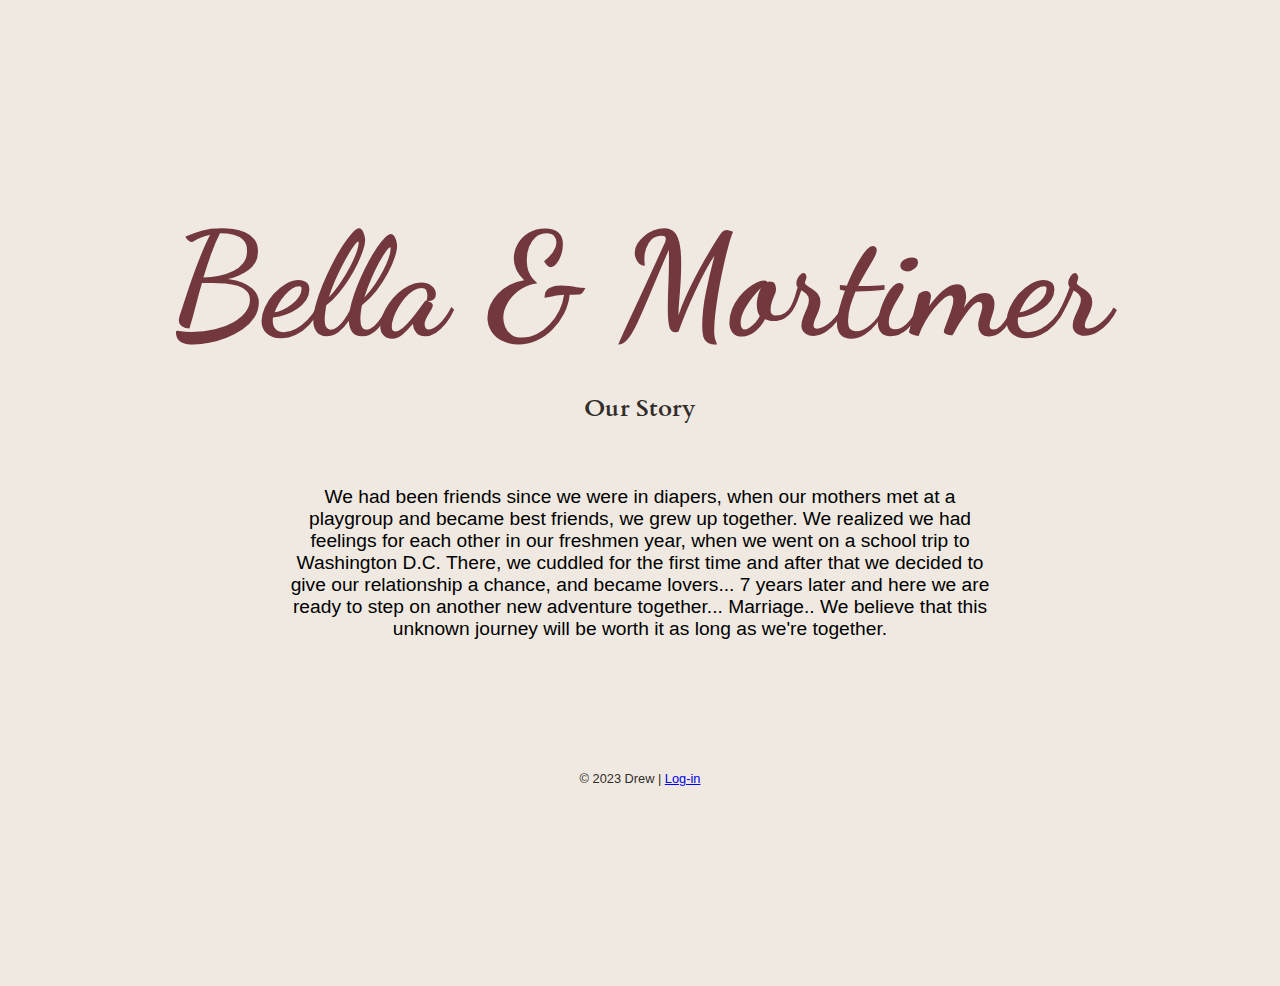
==== about.html @ 49d8c6b7 "add files manually" ====
<!DOCTYPE html>
<html lang="en">
<head>
    <meta charset="UTF-8">
    <meta http-equiv="X-UA-Compatible" content="IE=edge">
    <meta name="viewport" content="width=device-width, initial-scale=1.0">
    <title>Bella And Mortimer Wedding</title>
    <link rel="stylesheet" href="style.css">
</head>
<body>
    <div class="wrap">
        <h1 class="title" onclick="window.location='index.html'">Bella & Mortimer</h1>
        <h2>Our Story</h2>
        <p class="ourstory">We had been friends since we were in diapers, when our mothers met at a playgroup and became best friends, we grew up together.
        We realized we had feelings for each other in our freshmen year, when we went on a school trip to Washington D.C. There, we cuddled for the first time
        and after that we decided to give our relationship a chance, and became lovers... 7 years later and here we are ready to step on another new adventure
        together... Marriage.. We believe that this unknown journey will be worth it as long as we're together.
        </p>
    </div>
    <footer>© 2023 Drew | <a href="login.html">Log-in</a> </footer>
</body>
</html>
---- style.css ----
@import url('https://fonts.googleapis.com/css2?family=Cardo:ital@1&family=Dancing+Script&display=swap');

h1{
    font-family: 'Dancing Script';
    color: #72383d;
    font-size: 9rem;
    text-align: center;
    margin-bottom: 1px;
}

h2{
    font-family: 'Cardo';
    font-size: 1.5rem;
    color: #322d29;
}

body{
    background-color: #efe9e1;
    font-family: Arial, Helvetica, sans-serif;
    text-align: center;
    margin-top: 200px;
    margin-left: auto;
    margin-right: auto;
    margin-bottom: 200px;
}
#frm-login, #frm-rspnd{
    font-family: 'Cardo';
    font-size: 1.5rem;
    background-color: #d9d9d9;
    border-radius: 2%;
    padding: 0.7rem;
    margin-top: 50px;
    margin-left: auto;
    margin-right: auto;
    max-width: 30rem;
}

.ourstory{
    font-family: Arial, Helvetica, sans-serif;
    font-size: 1.2rem;
    border-radius: 2%;
    padding: 0.7rem;
    margin-top: 50px;
    margin-left: auto;
    margin-right: auto;
    max-width: 45rem;
}


.pwinput{
    font-family: 'Cardo';
    font-size: 1rem;
    background-color: #fff;
    border-radius: 2%;
    padding: 0.6rem;
    margin-top: 10px;
    margin-left: auto;
    margin-right: auto;
    width: 22.5rem;
    border:none;
}

input[type=text], select {
    width: 80%;
    padding: 12px 20px;
    margin: 8px 0;
    margin-top: 10px;
    border: 1px solid #ccc;
    border-radius: 4px;
    box-sizing: border-box;
  }

input[type=submit] {
    width: 80%;
    background-color: #72383d;
    color: white;
    padding: 14px 20px;
    margin: 15px 0;
    border: none;
    border-radius: 4px;
    cursor: pointer;
  }

  input[type=submit]:hover {
    background-color: #642f34;
  }
  

.buttons{
    width: min(100% - 1rem, 300px);
    height: 45px;
    margin-top: 30px;
    border-radius: 15px;
    outline: none;
    border: none;
    cursor: pointer;
    background: #72383d;
    color: #fff;
    font-size: 1rem;
    font-weight: bold;
}

.title{
    cursor: pointer;
}

#map {
   margin-top: 80px;
  }

.buttons:hover{
    background: #642f34;
    color: #fff;
}

footer{
    margin-top: 120px;
    font-size: 0.8rem;
    color: #322d29;
}
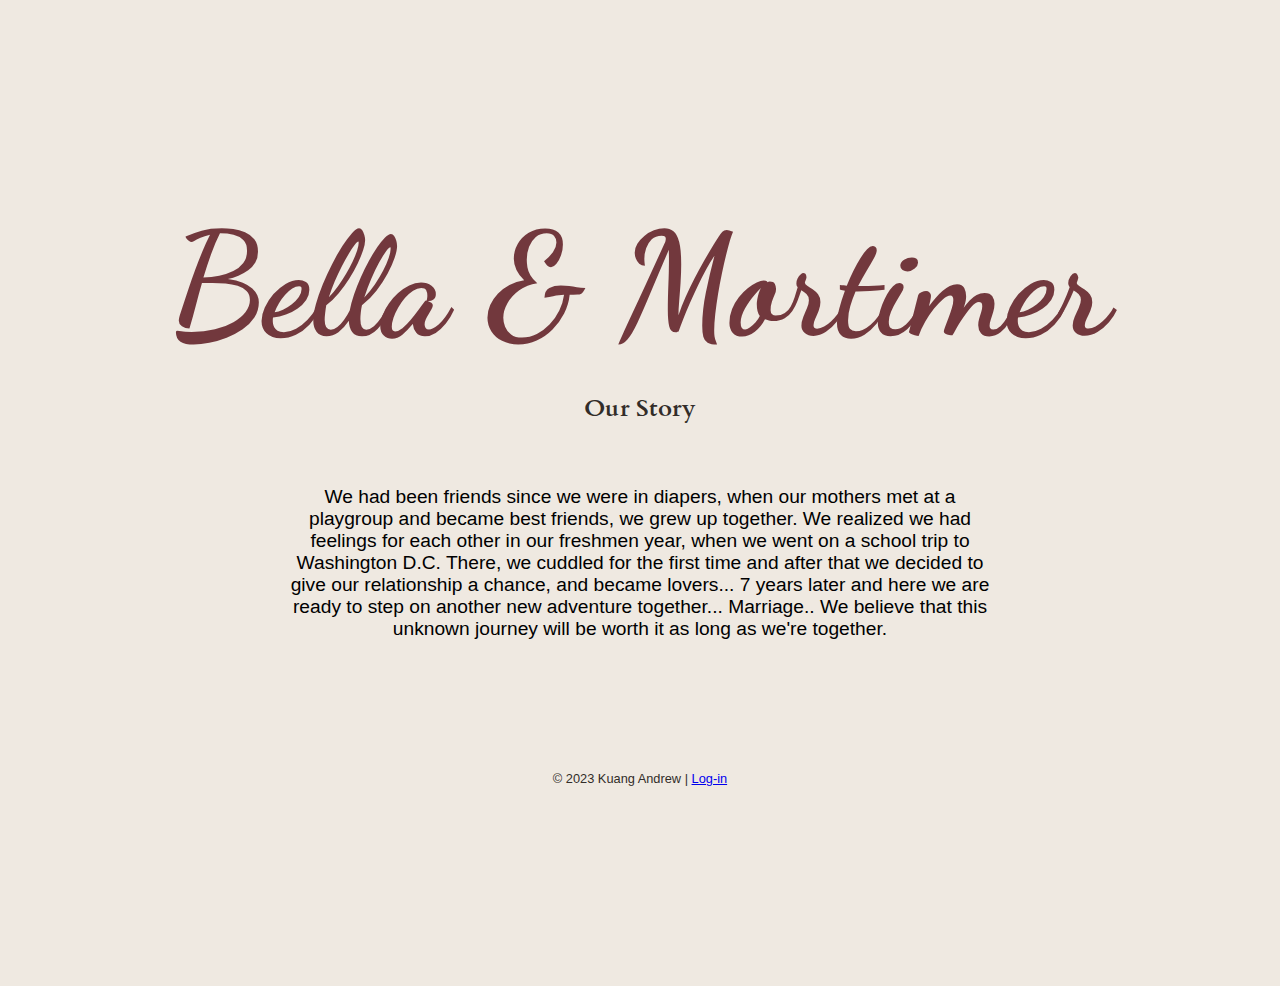
==== commit 9114c390: "adding login system and input guest response to the database" ====
--- a/about.html
+++ b/about.html
@@ -1,22 +1,22 @@
-<!DOCTYPE html>
-<html lang="en">
-<head>
-    <meta charset="UTF-8">
-    <meta http-equiv="X-UA-Compatible" content="IE=edge">
-    <meta name="viewport" content="width=device-width, initial-scale=1.0">
-    <title>Bella And Mortimer Wedding</title>
-    <link rel="stylesheet" href="style.css">
-</head>
-<body>
-    <div class="wrap">
-        <h1 class="title" onclick="window.location='index.html'">Bella & Mortimer</h1>
-        <h2>Our Story</h2>
-        <p class="ourstory">We had been friends since we were in diapers, when our mothers met at a playgroup and became best friends, we grew up together.
-        We realized we had feelings for each other in our freshmen year, when we went on a school trip to Washington D.C. There, we cuddled for the first time
-        and after that we decided to give our relationship a chance, and became lovers... 7 years later and here we are ready to step on another new adventure
-        together... Marriage.. We believe that this unknown journey will be worth it as long as we're together.
-        </p>
-    </div>
-    <footer>© 2023 Drew | <a href="login.html">Log-in</a> </footer>
-</body>
+<!DOCTYPE html>
+<html lang="en">
+<head>
+    <meta charset="UTF-8">
+    <meta http-equiv="X-UA-Compatible" content="IE=edge">
+    <meta name="viewport" content="width=device-width, initial-scale=1.0">
+    <title>Bella And Mortimer Wedding</title>
+    <link rel="stylesheet" href="style.css">
+</head>
+<body>
+    <div class="wrap">
+        <h1 class="title" onclick="window.location='index.html'">Bella & Mortimer</h1>
+        <h2>Our Story</h2>
+        <p class="ourstory">We had been friends since we were in diapers, when our mothers met at a playgroup and became best friends, we grew up together.
+        We realized we had feelings for each other in our freshmen year, when we went on a school trip to Washington D.C. There, we cuddled for the first time
+        and after that we decided to give our relationship a chance, and became lovers... 7 years later and here we are ready to step on another new adventure
+        together... Marriage.. We believe that this unknown journey will be worth it as long as we're together.
+        </p>
+    </div>
+    <footer>© 2023 Kuang Andrew | <a href="login.php">Log-in</a> </footer>
+</body>
 </html>--- a/style.css
+++ b/style.css
@@ -1,120 +1,120 @@
-@import url('https://fonts.googleapis.com/css2?family=Cardo:ital@1&family=Dancing+Script&display=swap');
-
-h1{
-    font-family: 'Dancing Script';
-    color: #72383d;
-    font-size: 9rem;
-    text-align: center;
-    margin-bottom: 1px;
-}
-
-h2{
-    font-family: 'Cardo';
-    font-size: 1.5rem;
-    color: #322d29;
-}
-
-body{
-    background-color: #efe9e1;
-    font-family: Arial, Helvetica, sans-serif;
-    text-align: center;
-    margin-top: 200px;
-    margin-left: auto;
-    margin-right: auto;
-    margin-bottom: 200px;
-}
-#frm-login, #frm-rspnd{
-    font-family: 'Cardo';
-    font-size: 1.5rem;
-    background-color: #d9d9d9;
-    border-radius: 2%;
-    padding: 0.7rem;
-    margin-top: 50px;
-    margin-left: auto;
-    margin-right: auto;
-    max-width: 30rem;
-}
-
-.ourstory{
-    font-family: Arial, Helvetica, sans-serif;
-    font-size: 1.2rem;
-    border-radius: 2%;
-    padding: 0.7rem;
-    margin-top: 50px;
-    margin-left: auto;
-    margin-right: auto;
-    max-width: 45rem;
-}
-
-
-.pwinput{
-    font-family: 'Cardo';
-    font-size: 1rem;
-    background-color: #fff;
-    border-radius: 2%;
-    padding: 0.6rem;
-    margin-top: 10px;
-    margin-left: auto;
-    margin-right: auto;
-    width: 22.5rem;
-    border:none;
-}
-
-input[type=text], select {
-    width: 80%;
-    padding: 12px 20px;
-    margin: 8px 0;
-    margin-top: 10px;
-    border: 1px solid #ccc;
-    border-radius: 4px;
-    box-sizing: border-box;
-  }
-
-input[type=submit] {
-    width: 80%;
-    background-color: #72383d;
-    color: white;
-    padding: 14px 20px;
-    margin: 15px 0;
-    border: none;
-    border-radius: 4px;
-    cursor: pointer;
-  }
-
-  input[type=submit]:hover {
-    background-color: #642f34;
-  }
-  
-
-.buttons{
-    width: min(100% - 1rem, 300px);
-    height: 45px;
-    margin-top: 30px;
-    border-radius: 15px;
-    outline: none;
-    border: none;
-    cursor: pointer;
-    background: #72383d;
-    color: #fff;
-    font-size: 1rem;
-    font-weight: bold;
-}
-
-.title{
-    cursor: pointer;
-}
-
-#map {
-   margin-top: 80px;
-  }
-
-.buttons:hover{
-    background: #642f34;
-    color: #fff;
-}
-
-footer{
-    margin-top: 120px;
-    font-size: 0.8rem;
-    color: #322d29;
+@import url('https://fonts.googleapis.com/css2?family=Cardo:ital@1&family=Dancing+Script&display=swap');
+
+h1{
+    font-family: 'Dancing Script';
+    color: #72383d;
+    font-size: 9rem;
+    text-align: center;
+    margin-bottom: 1px;
+}
+
+h2{
+    font-family: 'Cardo';
+    font-size: 1.5rem;
+    color: #322d29;
+}
+
+body{
+    background-color: #efe9e1;
+    font-family: Arial, Helvetica, sans-serif;
+    text-align: center;
+    margin-top: 200px;
+    margin-left: auto;
+    margin-right: auto;
+    margin-bottom: 200px;
+}
+#frm-login, #frm-rspnd{
+    font-family: 'Cardo';
+    font-size: 1.5rem;
+    background-color: #d9d9d9;
+    border-radius: 2%;
+    padding: 0.7rem;
+    margin-top: 50px;
+    margin-left: auto;
+    margin-right: auto;
+    max-width: 30rem;
+}
+
+.ourstory{
+    font-family: Arial, Helvetica, sans-serif;
+    font-size: 1.2rem;
+    border-radius: 2%;
+    padding: 0.7rem;
+    margin-top: 50px;
+    margin-left: auto;
+    margin-right: auto;
+    max-width: 45rem;
+}
+
+
+.pwinput{
+    font-family: 'Cardo';
+    font-size: 1rem;
+    background-color: #fff;
+    border-radius: 2%;
+    padding: 0.6rem;
+    margin-top: 10px;
+    margin-left: auto;
+    margin-right: auto;
+    width: 22.5rem;
+    border:none;
+}
+
+input[type=text], select {
+    width: 80%;
+    padding: 12px 20px;
+    margin: 8px 0;
+    margin-top: 10px;
+    border: 1px solid #ccc;
+    border-radius: 4px;
+    box-sizing: border-box;
+  }
+
+input[type=submit] {
+    width: 80%;
+    background-color: #72383d;
+    color: white;
+    padding: 14px 20px;
+    margin: 15px 0;
+    border: none;
+    border-radius: 4px;
+    cursor: pointer;
+  }
+
+  input[type=submit]:hover {
+    background-color: #642f34;
+  }
+  
+
+.buttons{
+    width: min(100% - 1rem, 300px);
+    height: 45px;
+    margin-top: 30px;
+    border-radius: 15px;
+    outline: none;
+    border: none;
+    cursor: pointer;
+    background: #72383d;
+    color: #fff;
+    font-size: 1rem;
+    font-weight: bold;
+}
+
+.title{
+    cursor: pointer;
+}
+
+#map {
+   margin-top: 80px;
+  }
+
+.buttons:hover{
+    background: #642f34;
+    color: #fff;
+}
+
+footer{
+    margin-top: 120px;
+    font-size: 0.8rem;
+    color: #322d29;
 }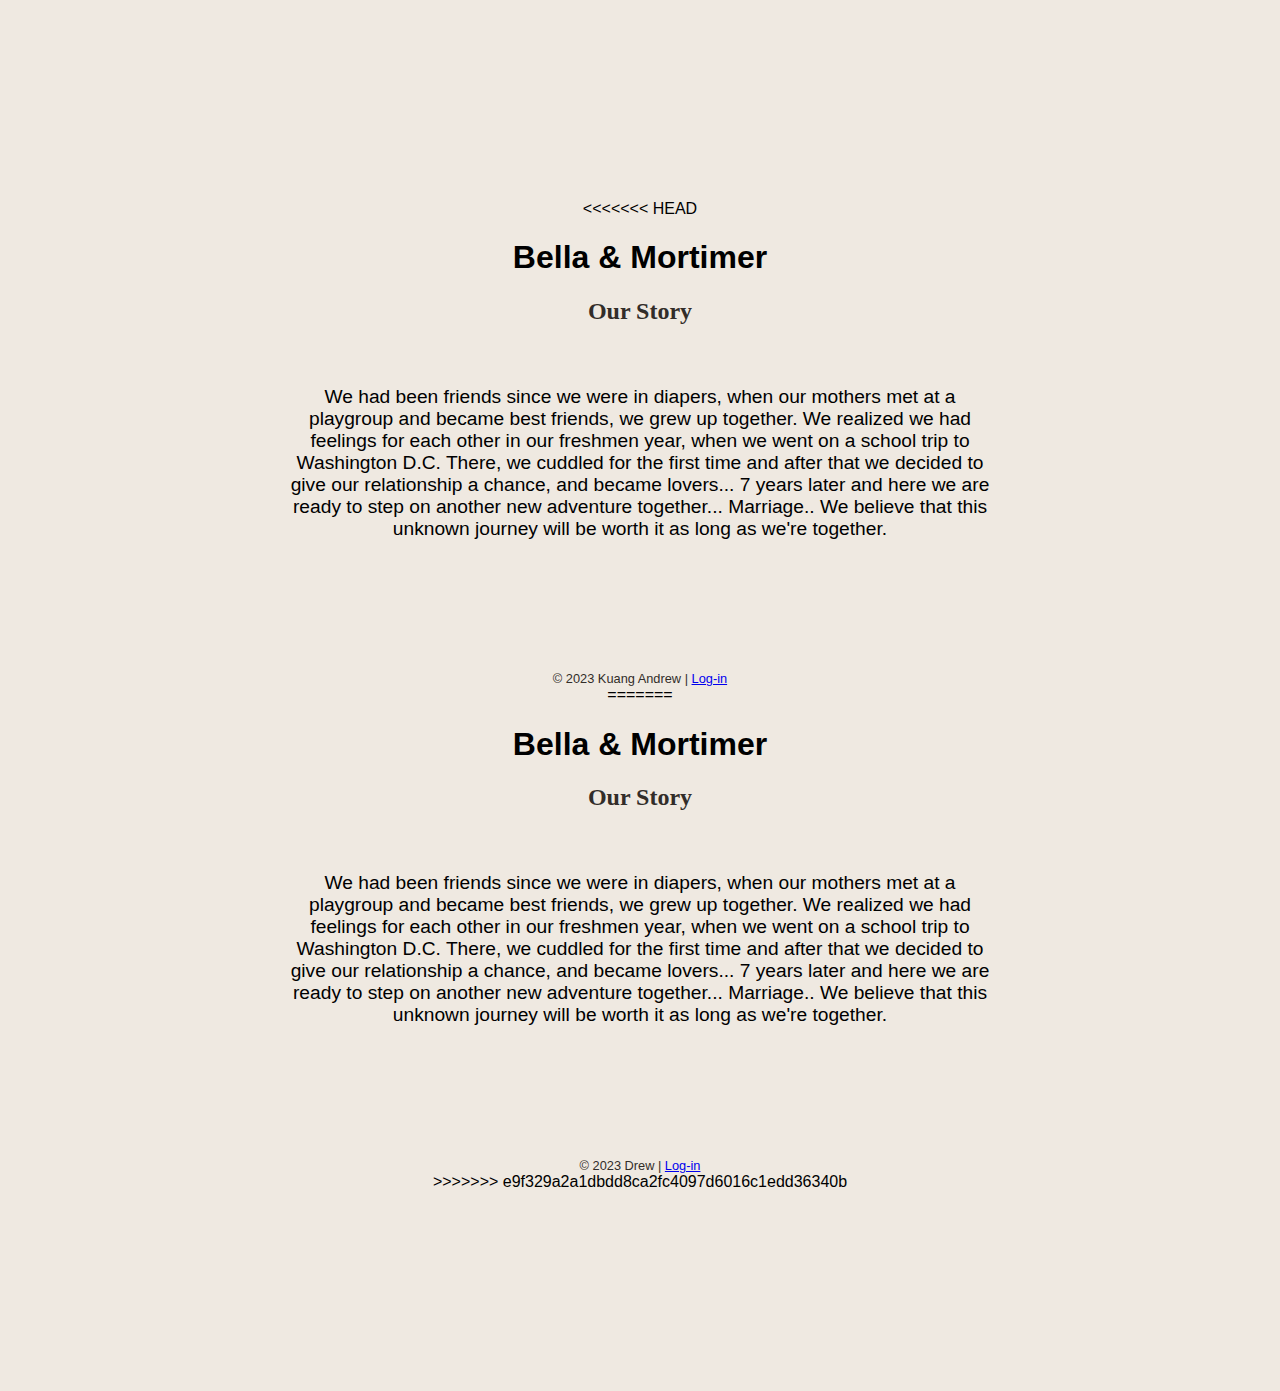
==== commit 2706b822: "Merge branch 'main' of https://github.com/drmcducks/bella-mortimer-wedding-site" ====
--- a/about.html
+++ b/about.html
@@ -1,3 +1,4 @@
+<<<<<<< HEAD
 <!DOCTYPE html>
 <html lang="en">
 <head>
@@ -19,4 +20,27 @@
     </div>
     <footer>© 2023 Kuang Andrew | <a href="login.php">Log-in</a> </footer>
 </body>
+=======
+<!DOCTYPE html>
+<html lang="en">
+<head>
+    <meta charset="UTF-8">
+    <meta http-equiv="X-UA-Compatible" content="IE=edge">
+    <meta name="viewport" content="width=device-width, initial-scale=1.0">
+    <title>Bella And Mortimer Wedding</title>
+    <link rel="stylesheet" href="style.css">
+</head>
+<body>
+    <div class="wrap">
+        <h1 class="title" onclick="window.location='index.html'">Bella & Mortimer</h1>
+        <h2>Our Story</h2>
+        <p class="ourstory">We had been friends since we were in diapers, when our mothers met at a playgroup and became best friends, we grew up together.
+        We realized we had feelings for each other in our freshmen year, when we went on a school trip to Washington D.C. There, we cuddled for the first time
+        and after that we decided to give our relationship a chance, and became lovers... 7 years later and here we are ready to step on another new adventure
+        together... Marriage.. We believe that this unknown journey will be worth it as long as we're together.
+        </p>
+    </div>
+    <footer>© 2023 Drew | <a href="login.html">Log-in</a> </footer>
+</body>
+>>>>>>> e9f329a2a1dbdd8ca2fc4097d6016c1edd36340b
 </html>--- a/style.css
+++ b/style.css
@@ -1,3 +1,4 @@
+<<<<<<< HEAD
 @import url('https://fonts.googleapis.com/css2?family=Cardo:ital@1&family=Dancing+Script&display=swap');
 
 h1{
@@ -117,4 +118,125 @@
     margin-top: 120px;
     font-size: 0.8rem;
     color: #322d29;
+=======
+@import url('https://fonts.googleapis.com/css2?family=Cardo:ital@1&family=Dancing+Script&display=swap');
+
+h1{
+    font-family: 'Dancing Script';
+    color: #72383d;
+    font-size: 9rem;
+    text-align: center;
+    margin-bottom: 1px;
+}
+
+h2{
+    font-family: 'Cardo';
+    font-size: 1.5rem;
+    color: #322d29;
+}
+
+body{
+    background-color: #efe9e1;
+    font-family: Arial, Helvetica, sans-serif;
+    text-align: center;
+    margin-top: 200px;
+    margin-left: auto;
+    margin-right: auto;
+    margin-bottom: 200px;
+}
+#frm-login, #frm-rspnd{
+    font-family: 'Cardo';
+    font-size: 1.5rem;
+    background-color: #d9d9d9;
+    border-radius: 2%;
+    padding: 0.7rem;
+    margin-top: 50px;
+    margin-left: auto;
+    margin-right: auto;
+    max-width: 30rem;
+}
+
+.ourstory{
+    font-family: Arial, Helvetica, sans-serif;
+    font-size: 1.2rem;
+    border-radius: 2%;
+    padding: 0.7rem;
+    margin-top: 50px;
+    margin-left: auto;
+    margin-right: auto;
+    max-width: 45rem;
+}
+
+
+.pwinput{
+    font-family: 'Cardo';
+    font-size: 1rem;
+    background-color: #fff;
+    border-radius: 2%;
+    padding: 0.6rem;
+    margin-top: 10px;
+    margin-left: auto;
+    margin-right: auto;
+    width: 22.5rem;
+    border:none;
+}
+
+input[type=text], select {
+    width: 80%;
+    padding: 12px 20px;
+    margin: 8px 0;
+    margin-top: 10px;
+    border: 1px solid #ccc;
+    border-radius: 4px;
+    box-sizing: border-box;
+  }
+
+input[type=submit] {
+    width: 80%;
+    background-color: #72383d;
+    color: white;
+    padding: 14px 20px;
+    margin: 15px 0;
+    border: none;
+    border-radius: 4px;
+    cursor: pointer;
+  }
+
+  input[type=submit]:hover {
+    background-color: #642f34;
+  }
+  
+
+.buttons{
+    width: min(100% - 1rem, 300px);
+    height: 45px;
+    margin-top: 30px;
+    border-radius: 15px;
+    outline: none;
+    border: none;
+    cursor: pointer;
+    background: #72383d;
+    color: #fff;
+    font-size: 1rem;
+    font-weight: bold;
+}
+
+.title{
+    cursor: pointer;
+}
+
+#map {
+   margin-top: 80px;
+  }
+
+.buttons:hover{
+    background: #642f34;
+    color: #fff;
+}
+
+footer{
+    margin-top: 120px;
+    font-size: 0.8rem;
+    color: #322d29;
+>>>>>>> e9f329a2a1dbdd8ca2fc4097d6016c1edd36340b
 }--- a/style.css
+++ b/style.css
@@ -1,3 +1,4 @@
+<<<<<<< HEAD
 @import url('https://fonts.googleapis.com/css2?family=Cardo:ital@1&family=Dancing+Script&display=swap');
 
 h1{
@@ -117,4 +118,125 @@
     margin-top: 120px;
     font-size: 0.8rem;
     color: #322d29;
+=======
+@import url('https://fonts.googleapis.com/css2?family=Cardo:ital@1&family=Dancing+Script&display=swap');
+
+h1{
+    font-family: 'Dancing Script';
+    color: #72383d;
+    font-size: 9rem;
+    text-align: center;
+    margin-bottom: 1px;
+}
+
+h2{
+    font-family: 'Cardo';
+    font-size: 1.5rem;
+    color: #322d29;
+}
+
+body{
+    background-color: #efe9e1;
+    font-family: Arial, Helvetica, sans-serif;
+    text-align: center;
+    margin-top: 200px;
+    margin-left: auto;
+    margin-right: auto;
+    margin-bottom: 200px;
+}
+#frm-login, #frm-rspnd{
+    font-family: 'Cardo';
+    font-size: 1.5rem;
+    background-color: #d9d9d9;
+    border-radius: 2%;
+    padding: 0.7rem;
+    margin-top: 50px;
+    margin-left: auto;
+    margin-right: auto;
+    max-width: 30rem;
+}
+
+.ourstory{
+    font-family: Arial, Helvetica, sans-serif;
+    font-size: 1.2rem;
+    border-radius: 2%;
+    padding: 0.7rem;
+    margin-top: 50px;
+    margin-left: auto;
+    margin-right: auto;
+    max-width: 45rem;
+}
+
+
+.pwinput{
+    font-family: 'Cardo';
+    font-size: 1rem;
+    background-color: #fff;
+    border-radius: 2%;
+    padding: 0.6rem;
+    margin-top: 10px;
+    margin-left: auto;
+    margin-right: auto;
+    width: 22.5rem;
+    border:none;
+}
+
+input[type=text], select {
+    width: 80%;
+    padding: 12px 20px;
+    margin: 8px 0;
+    margin-top: 10px;
+    border: 1px solid #ccc;
+    border-radius: 4px;
+    box-sizing: border-box;
+  }
+
+input[type=submit] {
+    width: 80%;
+    background-color: #72383d;
+    color: white;
+    padding: 14px 20px;
+    margin: 15px 0;
+    border: none;
+    border-radius: 4px;
+    cursor: pointer;
+  }
+
+  input[type=submit]:hover {
+    background-color: #642f34;
+  }
+  
+
+.buttons{
+    width: min(100% - 1rem, 300px);
+    height: 45px;
+    margin-top: 30px;
+    border-radius: 15px;
+    outline: none;
+    border: none;
+    cursor: pointer;
+    background: #72383d;
+    color: #fff;
+    font-size: 1rem;
+    font-weight: bold;
+}
+
+.title{
+    cursor: pointer;
+}
+
+#map {
+   margin-top: 80px;
+  }
+
+.buttons:hover{
+    background: #642f34;
+    color: #fff;
+}
+
+footer{
+    margin-top: 120px;
+    font-size: 0.8rem;
+    color: #322d29;
+>>>>>>> e9f329a2a1dbdd8ca2fc4097d6016c1edd36340b
 }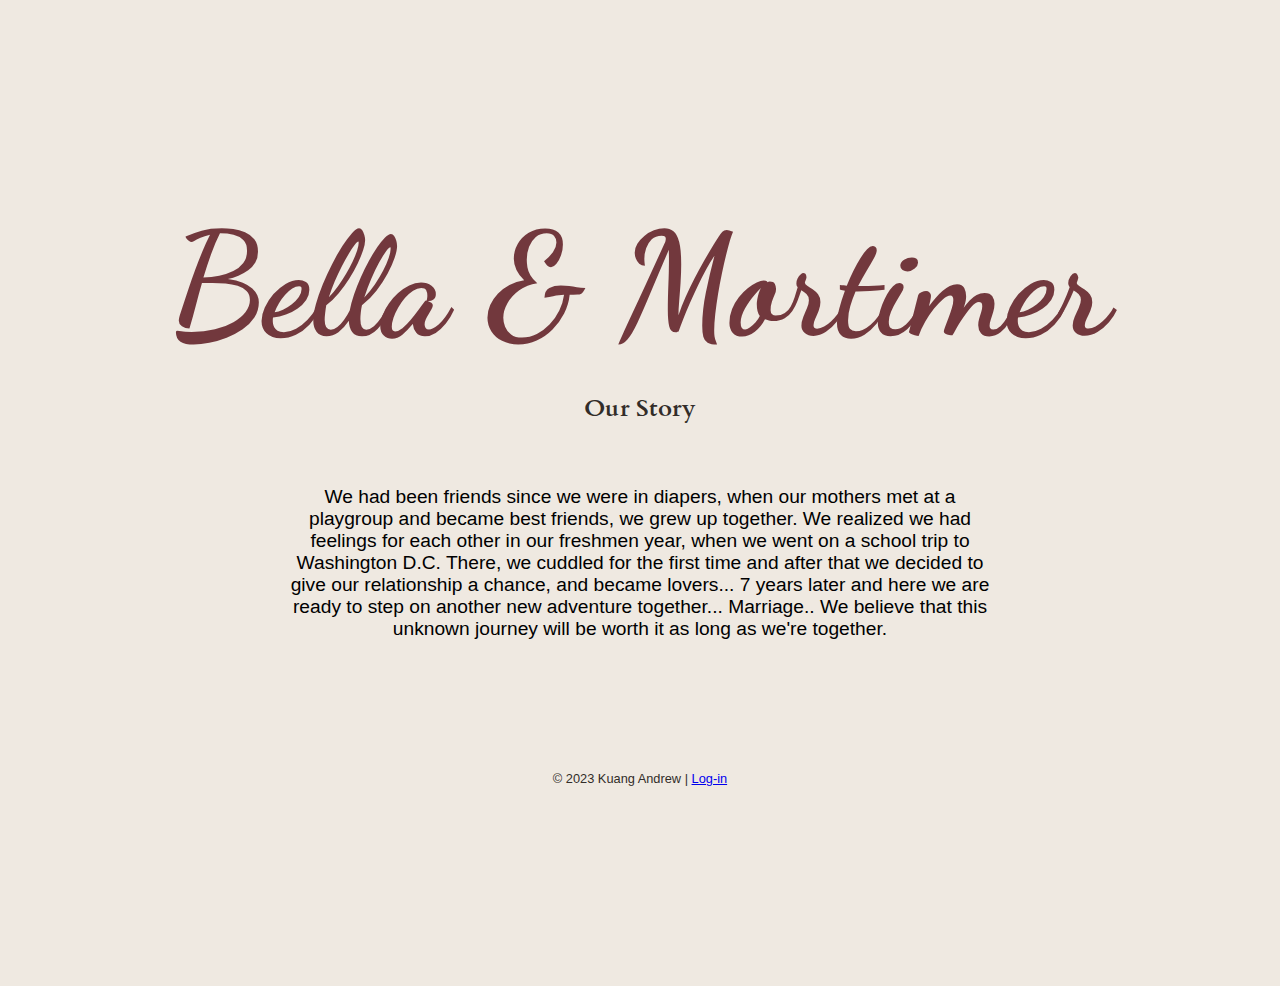
==== commit 7883ef1e: "changes" ====
--- a/about.html
+++ b/about.html
@@ -1,4 +1,3 @@
-<<<<<<< HEAD
 <!DOCTYPE html>
 <html lang="en">
 <head>
@@ -20,27 +19,4 @@
     </div>
     <footer>© 2023 Kuang Andrew | <a href="login.php">Log-in</a> </footer>
 </body>
-=======
-<!DOCTYPE html>
-<html lang="en">
-<head>
-    <meta charset="UTF-8">
-    <meta http-equiv="X-UA-Compatible" content="IE=edge">
-    <meta name="viewport" content="width=device-width, initial-scale=1.0">
-    <title>Bella And Mortimer Wedding</title>
-    <link rel="stylesheet" href="style.css">
-</head>
-<body>
-    <div class="wrap">
-        <h1 class="title" onclick="window.location='index.html'">Bella & Mortimer</h1>
-        <h2>Our Story</h2>
-        <p class="ourstory">We had been friends since we were in diapers, when our mothers met at a playgroup and became best friends, we grew up together.
-        We realized we had feelings for each other in our freshmen year, when we went on a school trip to Washington D.C. There, we cuddled for the first time
-        and after that we decided to give our relationship a chance, and became lovers... 7 years later and here we are ready to step on another new adventure
-        together... Marriage.. We believe that this unknown journey will be worth it as long as we're together.
-        </p>
-    </div>
-    <footer>© 2023 Drew | <a href="login.html">Log-in</a> </footer>
-</body>
->>>>>>> e9f329a2a1dbdd8ca2fc4097d6016c1edd36340b
 </html>--- a/style.css
+++ b/style.css
@@ -1,4 +1,3 @@
-<<<<<<< HEAD
 @import url('https://fonts.googleapis.com/css2?family=Cardo:ital@1&family=Dancing+Script&display=swap');
 
 h1{
@@ -118,125 +117,4 @@
     margin-top: 120px;
     font-size: 0.8rem;
     color: #322d29;
-=======
-@import url('https://fonts.googleapis.com/css2?family=Cardo:ital@1&family=Dancing+Script&display=swap');
-
-h1{
-    font-family: 'Dancing Script';
-    color: #72383d;
-    font-size: 9rem;
-    text-align: center;
-    margin-bottom: 1px;
-}
-
-h2{
-    font-family: 'Cardo';
-    font-size: 1.5rem;
-    color: #322d29;
-}
-
-body{
-    background-color: #efe9e1;
-    font-family: Arial, Helvetica, sans-serif;
-    text-align: center;
-    margin-top: 200px;
-    margin-left: auto;
-    margin-right: auto;
-    margin-bottom: 200px;
-}
-#frm-login, #frm-rspnd{
-    font-family: 'Cardo';
-    font-size: 1.5rem;
-    background-color: #d9d9d9;
-    border-radius: 2%;
-    padding: 0.7rem;
-    margin-top: 50px;
-    margin-left: auto;
-    margin-right: auto;
-    max-width: 30rem;
-}
-
-.ourstory{
-    font-family: Arial, Helvetica, sans-serif;
-    font-size: 1.2rem;
-    border-radius: 2%;
-    padding: 0.7rem;
-    margin-top: 50px;
-    margin-left: auto;
-    margin-right: auto;
-    max-width: 45rem;
-}
-
-
-.pwinput{
-    font-family: 'Cardo';
-    font-size: 1rem;
-    background-color: #fff;
-    border-radius: 2%;
-    padding: 0.6rem;
-    margin-top: 10px;
-    margin-left: auto;
-    margin-right: auto;
-    width: 22.5rem;
-    border:none;
-}
-
-input[type=text], select {
-    width: 80%;
-    padding: 12px 20px;
-    margin: 8px 0;
-    margin-top: 10px;
-    border: 1px solid #ccc;
-    border-radius: 4px;
-    box-sizing: border-box;
-  }
-
-input[type=submit] {
-    width: 80%;
-    background-color: #72383d;
-    color: white;
-    padding: 14px 20px;
-    margin: 15px 0;
-    border: none;
-    border-radius: 4px;
-    cursor: pointer;
-  }
-
-  input[type=submit]:hover {
-    background-color: #642f34;
-  }
-  
-
-.buttons{
-    width: min(100% - 1rem, 300px);
-    height: 45px;
-    margin-top: 30px;
-    border-radius: 15px;
-    outline: none;
-    border: none;
-    cursor: pointer;
-    background: #72383d;
-    color: #fff;
-    font-size: 1rem;
-    font-weight: bold;
-}
-
-.title{
-    cursor: pointer;
-}
-
-#map {
-   margin-top: 80px;
-  }
-
-.buttons:hover{
-    background: #642f34;
-    color: #fff;
-}
-
-footer{
-    margin-top: 120px;
-    font-size: 0.8rem;
-    color: #322d29;
->>>>>>> e9f329a2a1dbdd8ca2fc4097d6016c1edd36340b
 }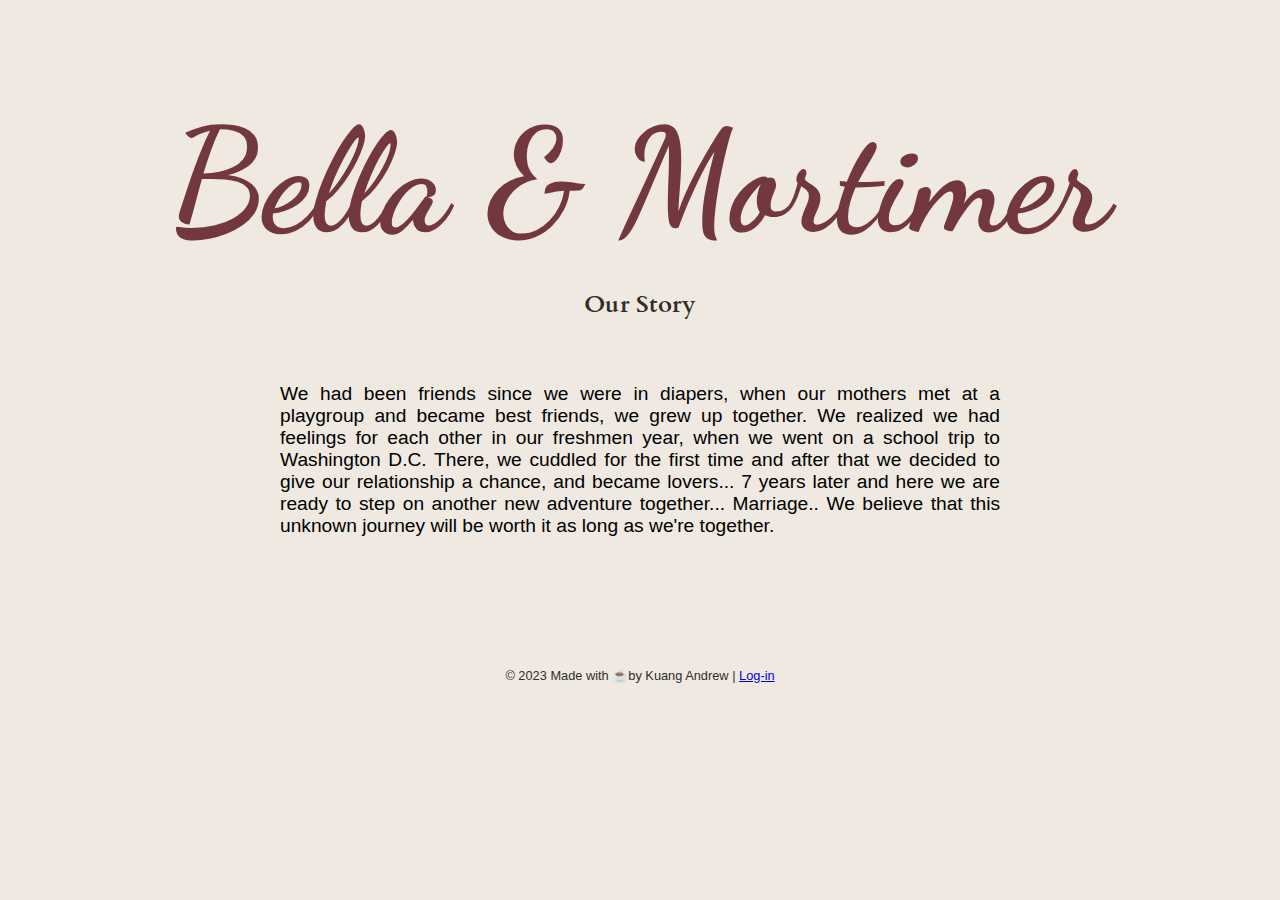
==== commit afc25f57: "host now be able to login, logout, and see the guest list." ====
--- a/about.html
+++ b/about.html
@@ -9,14 +9,18 @@
 </head>
 <body>
     <div class="wrap">
-        <h1 class="title" onclick="window.location='index.html'">Bella & Mortimer</h1>
-        <h2>Our Story</h2>
-        <p class="ourstory">We had been friends since we were in diapers, when our mothers met at a playgroup and became best friends, we grew up together.
-        We realized we had feelings for each other in our freshmen year, when we went on a school trip to Washington D.C. There, we cuddled for the first time
-        and after that we decided to give our relationship a chance, and became lovers... 7 years later and here we are ready to step on another new adventure
-        together... Marriage.. We believe that this unknown journey will be worth it as long as we're together.
-        </p>
+        <div class="heads">
+            <h1 class="title" onclick="window.location='index.html'">Bella & Mortimer</h1>
+            <h2>Our Story</h2>
+        </div>
+        <div class="contnts">
+            <p class="ourstory">We had been friends since we were in diapers, when our mothers met at a playgroup and became best friends, we grew up together.
+            We realized we had feelings for each other in our freshmen year, when we went on a school trip to Washington D.C. There, we cuddled for the first time
+            and after that we decided to give our relationship a chance, and became lovers... 7 years later and here we are ready to step on another new adventure
+            together... Marriage.. We believe that this unknown journey will be worth it as long as we're together.
+            </p>
+        </div>
     </div>
-    <footer>© 2023 Kuang Andrew | <a href="login.php">Log-in</a> </footer>
+    <footer>© 2023 Made with ☕by Kuang Andrew | <a href="login.php">Log-in</a> </footer>
 </body>
 </html>--- a/style.css
+++ b/style.css
@@ -18,10 +18,20 @@
     background-color: #efe9e1;
     font-family: Arial, Helvetica, sans-serif;
     text-align: center;
-    margin-top: 200px;
+    margin-top: 20px;
     margin-left: auto;
     margin-right: auto;
-    margin-bottom: 200px;
+    position: relative;
+}
+
+.heads{
+    position:relative;
+    text-align: center;
+}
+
+.contnts{
+    margin-top: 50px;
+    text-align: center;
 }
 #frm-login, #frm-rspnd{
     font-family: 'Cardo';
@@ -29,7 +39,7 @@
     background-color: #d9d9d9;
     border-radius: 2%;
     padding: 0.7rem;
-    margin-top: 50px;
+    margin-top: 30px;
     margin-left: auto;
     margin-right: auto;
     max-width: 30rem;
@@ -37,8 +47,9 @@
 
 .ourstory{
     font-family: Arial, Helvetica, sans-serif;
+    text-align: justify;
+    text-justify: inter-word;
     font-size: 1.2rem;
-    border-radius: 2%;
     padding: 0.7rem;
     margin-top: 50px;
     margin-left: auto;
@@ -105,13 +116,35 @@
 }
 
 #map {
-   margin-top: 80px;
+   margin-top: 50px;
   }
 
 .buttons:hover{
     background: #642f34;
     color: #fff;
 }
+.dtable{
+    
+    position: relative;
+    border-style: solid;
+    width: 45%;
+    border-collapse: collapse;
+    margin-left: auto;
+    margin-right: auto;
+}
+.dtable tr:nth-child(even){background-color: #f2f2f2;}
+.dtable tr:hover {background-color: #ddd;}
+.dtable td, .dtable th {
+    text-align: left;
+    border: 1px solid #ddd;
+    padding: 8px;
+  }
+.dtable th {
+    text-align: center;
+    background-color: #72383d;
+    color: white;
+  }
+
 
 footer{
     margin-top: 120px;
